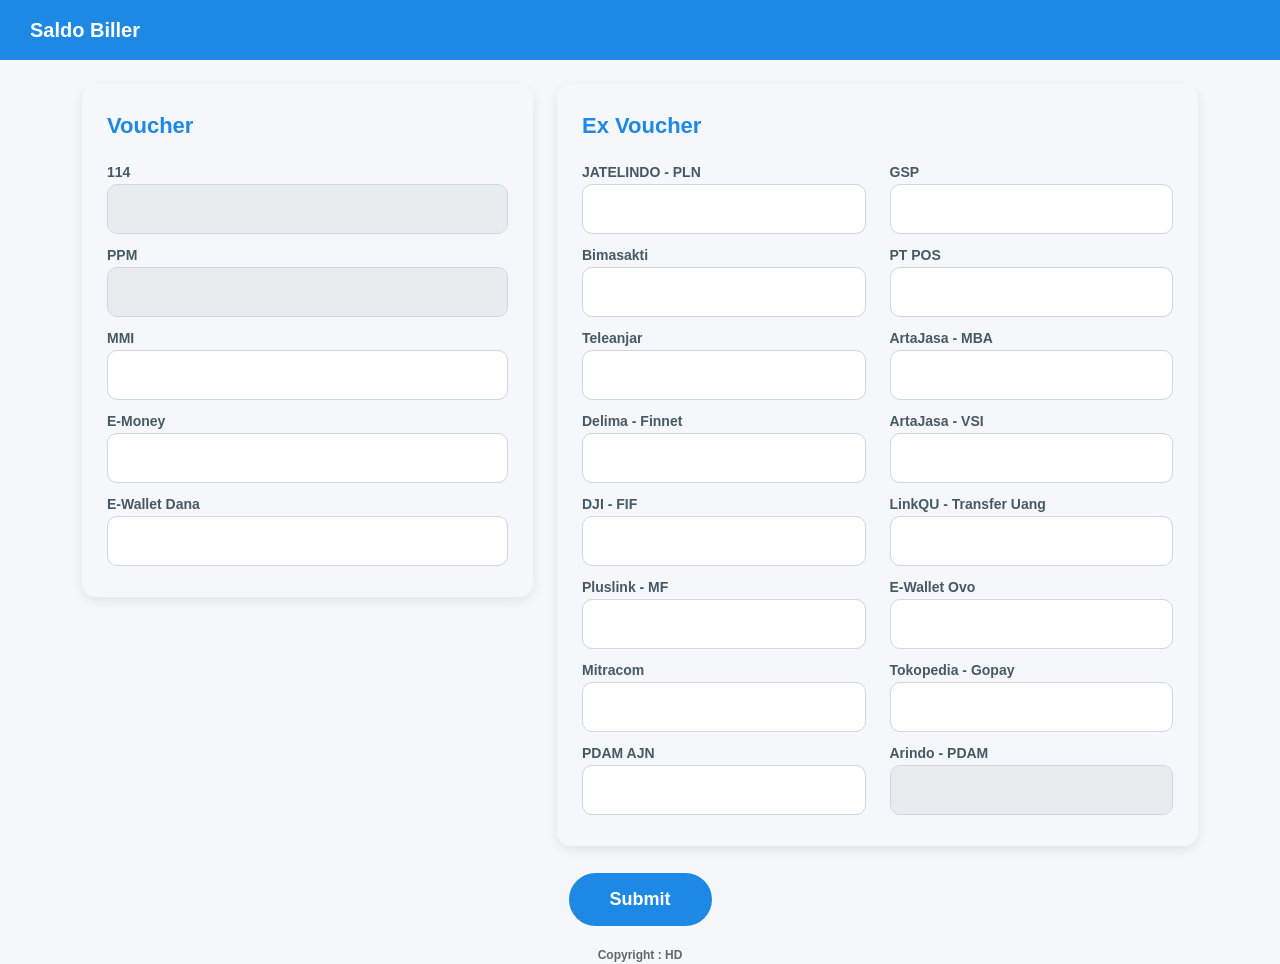
==== index.html @ f2d2eb8c "Disable biller non aktif 16 April 2026 Update Disable Biller Non Aktif 16 April 2026" ====
<!DOCTYPE html>
<html lang="{{ str_replace('_', '-', app()->getLocale()) }}">

<head>
  <meta charset="utf-8" />
  <meta name="viewport" content="width=device-width, initial-scale=1.0" />
  <title>Saldo Biller</title>

  <link href="https://cdn.jsdelivr.net/npm/bootstrap@5.0.2/dist/css/bootstrap.min.css" rel="stylesheet" />
  <script src="https://ajax.googleapis.com/ajax/libs/jquery/3.6.0/jquery.min.js"></script>

  <link href="style.css" rel="stylesheet" />
</head>

<body>

  <nav>
    <span>Saldo Biller</span>
  </nav>

  <div class="container mt-4">

    <div class="row justify-content-center">

      <!-- PANEL 1 -->
      <div class="col-md-5 col-sm-12">
        <div class="card-panel">
          <p class="title">Voucher</p>

          <div class="input-SBiller">
            <label>114</label>
            <input type="text" class="form-control VoucherHide" id="txtSaldoP114" disabled />
          </div>

          <!-- <div class="input-SBiller">
            <label>Kuwais</label>
            <input type="text" class="form-control VoucherHide" id="txtSaldoKws" required />
          </div> -->

          <div class="input-SBiller">
            <label>PPM</label>
            <input type="text" class="form-control VoucherHide" id="txtSaldoPPM" disabled />
          </div>

           <div class="input-SBiller">
            <label>MMI</label>
            <input type="text" class="form-control VoucherHide" id="txtSaldoMMI" required />
          </div>


          <div class="input-SBiller">
            <label>E-Money</label>
            <input type="text" class="form-control VoucherHide" id="txtSaldoEM" required />
          </div>

          <div class="input-SBiller_NonHide">
            <label>E-Wallet Dana</label>
            <input type="text" class="form-control" id="txtSaldoDn" required />
          </div>
        </div>
      </div>

      <!-- PANEL 2 -->
      <div class="col-md-7 col-sm-12">
        <div class="card-panel">
          <p class="title">Ex Voucher</p>

          <div class="row">

            <div class="col-md-6">

               <div class="input-SBiller_NonHide">
                <label>JATELINDO - PLN</label>
                <input type="text" class="form-control" id="txtJatelindo" required />
              </div>

              <div class="input-SBiller_NonHide">
                <label>Bimasakti</label>
                <input type="text" class="form-control" id="txtSaldoBima" required />
              </div>

              <div class="input-SBiller_NonHide">
                <label>Teleanjar</label>
                <input type="text" class="form-control" id="txtSaldoTeleanjar" required />
              </div>

              <div class="input-SBiller_NonHide">
                <label>Delima - Finnet</label>
                <input type="text" class="form-control" id="txtSaldoDelima" required />
              </div>

              <div class="input-SBiller_NonHide">
                <label>DJI - FIF</label>
                <input type="text" class="form-control" id="txtSaldoDJI" required />
              </div>

              <div class="input-SBiller_NonHide">
                <label>Pluslink - MF</label>
                <input type="text" class="form-control" id="txtSaldoPluslinkMF" required />
              </div>

              <div class="input-SBiller_NonHide">
                <label>Mitracom</label>
                <input type="text" class="form-control" id="txtSaldoMitracom" required />
              </div>
  

              <div class="input-SBiller_NonHide">
                <label>PDAM AJN</label>
                <input type="text" class="form-control" id="txtSaldoAJN" required />
              </div>

            </div>

            <div class="col-md-6">
              <div class="input-SBiller_NonHide">
                <label>GSP</label>
                <input type="text" class="form-control" id="txtSaldoGSP" required />
              </div>

              <div class="input-SBiller_NonHide">
                <label>PT POS</label>
                <input type="text" class="form-control" id="txtSaldoPTPOS" required />
              </div>

              <div class="input-SBiller_NonHide">
                <label>ArtaJasa - MBA</label>
                <input type="text" class="form-control" id="txtArtaJasaMBA" required />
              </div>

              <div class="input-SBiller_NonHide">
                <label>ArtaJasa - VSI</label>
                <input type="text" class="form-control" id="txtArtaJasaVSI" required />
              </div>

            
              <div class="input-SBiller_NonHide">
                <label>LinkQU - Transfer Uang</label>
                <input type="text" class="form-control" id="txtLinkQU" required />
              </div>

              <div class="input-SBiller_NonHide">
                <label>E-Wallet Ovo</label>
                <input type="text" class="form-control" id="txtOvo" required />
              </div>

              <div class="input-SBiller_NonHide">
                <label>Tokopedia - Gopay</label>
                <input type="text" class="form-control" id="txtTokpedGopay" required />
              </div>


              <div class="input-SBiller_NonHide">
                <label>Arindo - PDAM</label>
                <input type="text" class="form-control" id="txtArindo" disabled />
              </div>

            </div>

          </div>

        </div>
      </div>

      <!-- SUBMIT BUTTON -->
      <div class="col-12 text-center btnsubmit">
        <button type="submit" class="btn" onclick="saveFile()">Submit</button>
      </div>

    </div>
  </div>

 <footer>
    Copyright : HD
  </footer>
  <script src="app.js"></script>

</body>
</html>
---- style.css ----
body {
    background: #f5f7fa;
    font-family: 'Segoe UI', sans-serif;
}

nav {
    background: #1e88e5;
    padding: 15px 30px;
    color: #fff;
    font-size: 20px;
    font-weight: bold;
}

.container { 
    max-height: 100vh;
}

.title {
    font-size: 22px;
    font-weight: bold;
    margin-bottom: 15px;
    color: #1e88e5;
}

.card-panel {   
    border-radius: 14px;
    padding: 25px;
    margin-bottom: 2px;
    box-shadow: 0 4px 12px rgba(0,0,0,0.08);
}

.input-SBiller,
.input-SBiller_NonHide {
    position: relative;
    margin-bottom: 6px;
}

.input-SBiller input,
.input-SBiller_NonHide input {
    border-radius: 10px;
    padding: 12px;
    border: 1px solid #cfd8dc;
}

.input-SBiller label,
.input-SBiller_NonHide label {
    font-size: 14px;
    margin-top: 5px;
    font-weight: bolder;
    color: #455a64;
}

.btnsubmit .btn {
    background: #1e88e5;
    color: white;
    padding: 12px 40px;
    border-radius: 30px;
    font-size: 18px;
	font-weight: bold;
    margin-top: 25px;
}

.btn:hover {
    background: #1565c0;
}

footer {
    text-align: center;
    color: #666;
	font-size : 12px;
	font-weight: bold;
	margin-top: 20px;
    bottom: 0;
    left: 0;
    width: 100%;
}


@media screen and (max-width: 950px) {
  nav ul li a {
    font-size: 16px;
  }
}

@media screen and (max-width: 850px) {
  ul {
    position: fixed;
    width: 100%;
    height: 100vh;
    background: #2c3e50;
    top: 80px;
    left: 100%;
    text-align: center;
    transition: all 0.5s;
  }

  nav ul li {
    display: block;
    margin: 50px 0;
    line-height: 30px;
  }

  nav ul li a {
    font-size: var(--Uk20px);
  }

  a:hover,
  a.active {
    background: none;
    color: #0082e6;
  }

  #check:checked~ul {
    left: 0;
  }
}
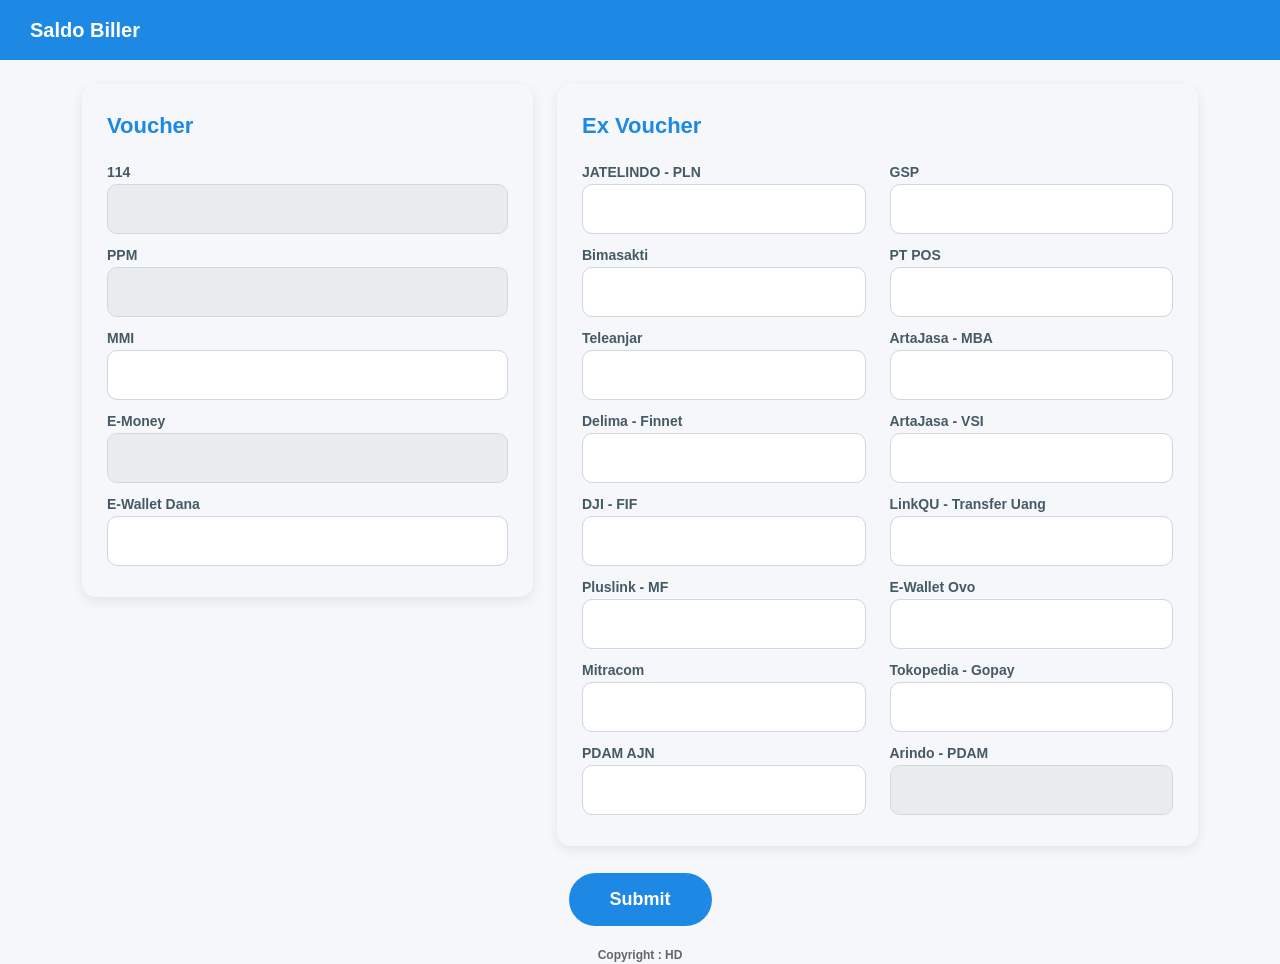
==== commit cdb87ae4: "Update Dis emoney Disable emoney, 10 September 2026" ====
--- a/index.html
+++ b/index.html
@@ -50,7 +50,7 @@
 
           <div class="input-SBiller">
             <label>E-Money</label>
-            <input type="text" class="form-control VoucherHide" id="txtSaldoEM" required />
+            <input type="text" class="form-control VoucherHide" id="txtSaldoEM" disabled />
           </div>
 
           <div class="input-SBiller_NonHide">
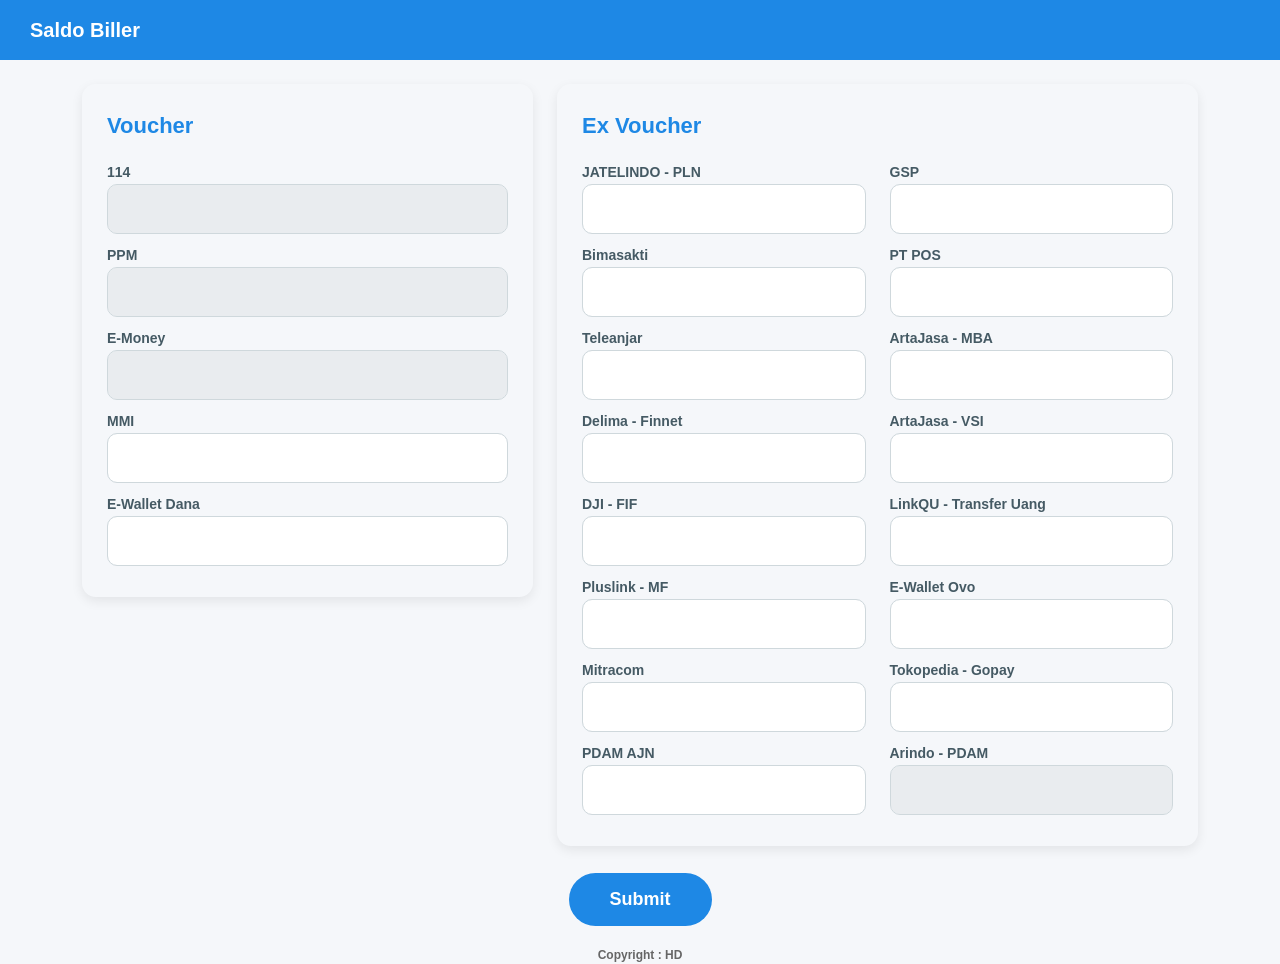
==== commit 5c3ef940: "Update posisi MONEY Update posisi MONEY - 10 SEPTEMBER 2026" ====
--- a/index.html
+++ b/index.html
@@ -43,14 +43,13 @@
           </div>
 
            <div class="input-SBiller">
+            <label>E-Money</label>
+            <input type="text" class="form-control VoucherHide" id="txtSaldoEM" disabled />
+          </div>
+
+          <div class="input-SBiller">
             <label>MMI</label>
             <input type="text" class="form-control VoucherHide" id="txtSaldoMMI" required />
-          </div>
-
-
-          <div class="input-SBiller">
-            <label>E-Money</label>
-            <input type="text" class="form-control VoucherHide" id="txtSaldoEM" disabled />
           </div>
 
           <div class="input-SBiller_NonHide">
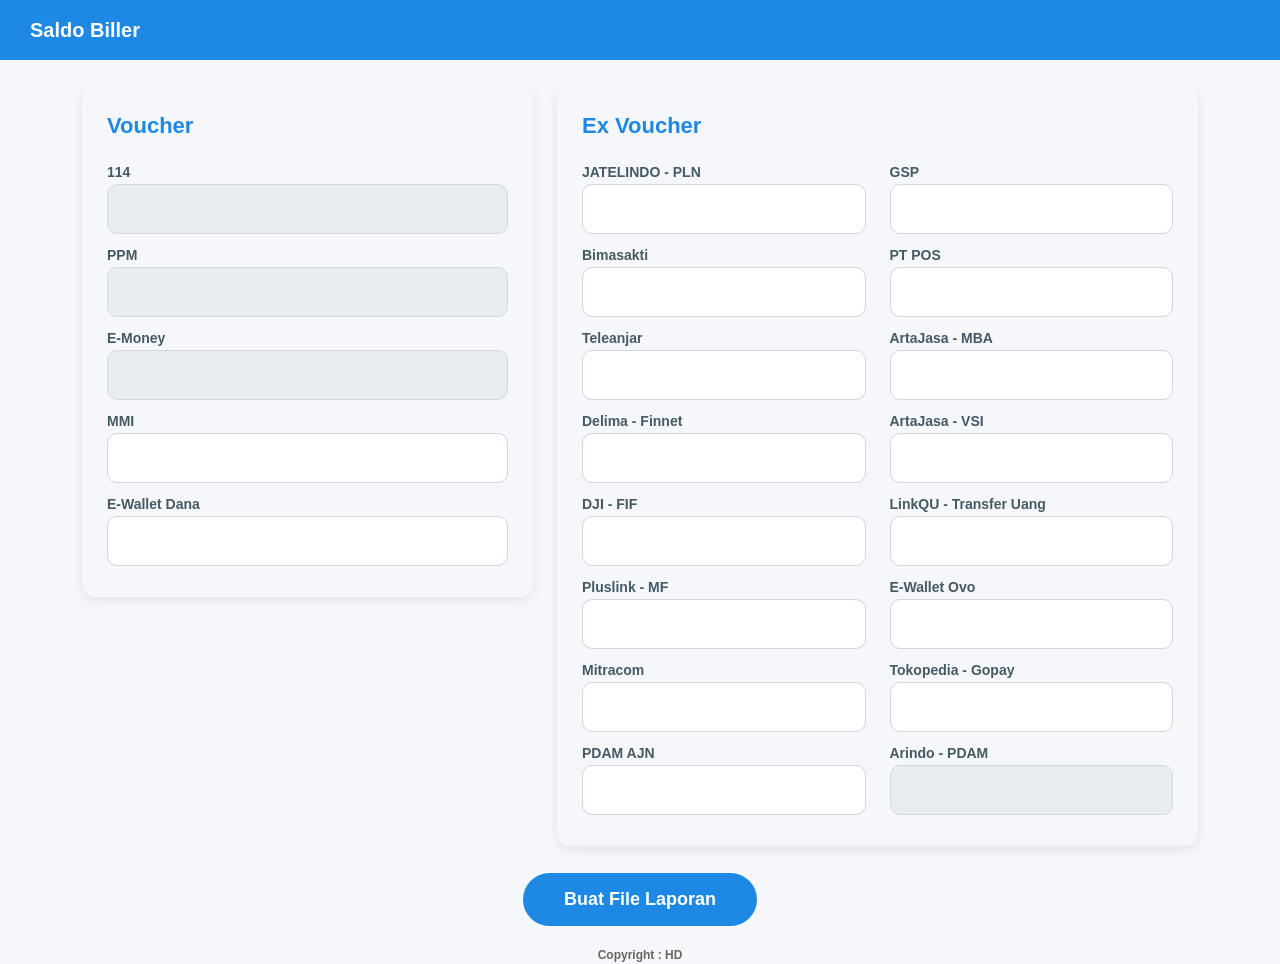
==== commit 14847ccb: "Edit_index 22 sep Edit_index 22 sep" ====
--- a/index.html
+++ b/index.html
@@ -1,178 +1,168 @@
 <!DOCTYPE html>
-<html lang="{{ str_replace('_', '-', app()->getLocale()) }}">
-
+<html lang="id">
 <head>
-  <meta charset="utf-8" />
-  <meta name="viewport" content="width=device-width, initial-scale=1.0" />
+  <meta charset="utf-8">
+  <meta name="viewport" content="width=device-width, initial-scale=1.0">
+  <meta name="description" content="Aplikasi lokal untuk membuat laporan saldo biller. Data diproses di browser dan tidak dikirim ke server.">
   <title>Saldo Biller</title>
 
-  <link href="https://cdn.jsdelivr.net/npm/bootstrap@5.0.2/dist/css/bootstrap.min.css" rel="stylesheet" />
-  <script src="https://ajax.googleapis.com/ajax/libs/jquery/3.6.0/jquery.min.js"></script>
+  <!-- Bootstrap hanya untuk tampilan. Tidak ada jQuery atau script eksternal. -->
+  <link
+    href="https://cdn.jsdelivr.net/npm/bootstrap@5.0.2/dist/css/bootstrap.min.css"
+    rel="stylesheet">
 
-  <link href="style.css" rel="stylesheet" />
+  <link href="style.css" rel="stylesheet">
 </head>
 
 <body>
-
   <nav>
     <span>Saldo Biller</span>
   </nav>
 
-  <div class="container mt-4">
-
+  <main class="container mt-4">
     <div class="row justify-content-center">
 
-      <!-- PANEL 1 -->
+      <!-- PANEL VOUCHER -->
       <div class="col-md-5 col-sm-12">
         <div class="card-panel">
           <p class="title">Voucher</p>
 
           <div class="input-SBiller">
-            <label>114</label>
-            <input type="text" class="form-control VoucherHide" id="txtSaldoP114" disabled />
-          </div>
-
-          <!-- <div class="input-SBiller">
-            <label>Kuwais</label>
-            <input type="text" class="form-control VoucherHide" id="txtSaldoKws" required />
-          </div> -->
-
-          <div class="input-SBiller">
-            <label>PPM</label>
-            <input type="text" class="form-control VoucherHide" id="txtSaldoPPM" disabled />
-          </div>
-
-           <div class="input-SBiller">
-            <label>E-Money</label>
-            <input type="text" class="form-control VoucherHide" id="txtSaldoEM" disabled />
+            <label for="txtSaldoP114">114</label>
+            <input type="text" class="form-control VoucherHide" id="txtSaldoP114" disabled>
           </div>
 
           <div class="input-SBiller">
-            <label>MMI</label>
-            <input type="text" class="form-control VoucherHide" id="txtSaldoMMI" required />
+            <label for="txtSaldoPPM">PPM</label>
+            <input type="text" class="form-control VoucherHide" id="txtSaldoPPM" disabled>
+          </div>
+
+          <div class="input-SBiller">
+            <label for="txtSaldoEM">E-Money</label>
+            <input type="text" class="form-control VoucherHide" id="txtSaldoEM" disabled>
+          </div>
+
+          <div class="input-SBiller">
+            <label for="txtSaldoMMI">MMI</label>
+            <input type="text" class="form-control VoucherHide" id="txtSaldoMMI">
           </div>
 
           <div class="input-SBiller_NonHide">
-            <label>E-Wallet Dana</label>
-            <input type="text" class="form-control" id="txtSaldoDn" required />
+            <label for="txtSaldoDn">E-Wallet Dana</label>
+            <input type="text" class="form-control" id="txtSaldoDn">
           </div>
         </div>
       </div>
 
-      <!-- PANEL 2 -->
+      <!-- PANEL EX VOUCHER -->
       <div class="col-md-7 col-sm-12">
         <div class="card-panel">
           <p class="title">Ex Voucher</p>
 
           <div class="row">
-
             <div class="col-md-6">
 
-               <div class="input-SBiller_NonHide">
-                <label>JATELINDO - PLN</label>
-                <input type="text" class="form-control" id="txtJatelindo" required />
+              <div class="input-SBiller_NonHide">
+                <label for="txtJatelindo">JATELINDO - PLN</label>
+                <input type="text" class="form-control" id="txtJatelindo">
               </div>
 
               <div class="input-SBiller_NonHide">
-                <label>Bimasakti</label>
-                <input type="text" class="form-control" id="txtSaldoBima" required />
+                <label for="txtSaldoBima">Bimasakti</label>
+                <input type="text" class="form-control" id="txtSaldoBima">
               </div>
 
               <div class="input-SBiller_NonHide">
-                <label>Teleanjar</label>
-                <input type="text" class="form-control" id="txtSaldoTeleanjar" required />
+                <label for="txtSaldoTeleanjar">Teleanjar</label>
+                <input type="text" class="form-control" id="txtSaldoTeleanjar">
               </div>
 
               <div class="input-SBiller_NonHide">
-                <label>Delima - Finnet</label>
-                <input type="text" class="form-control" id="txtSaldoDelima" required />
+                <label for="txtSaldoDelima">Delima - Finnet</label>
+                <input type="text" class="form-control" id="txtSaldoDelima">
               </div>
 
               <div class="input-SBiller_NonHide">
-                <label>DJI - FIF</label>
-                <input type="text" class="form-control" id="txtSaldoDJI" required />
+                <label for="txtSaldoDJI">DJI - FIF</label>
+                <input type="text" class="form-control" id="txtSaldoDJI">
               </div>
 
               <div class="input-SBiller_NonHide">
-                <label>Pluslink - MF</label>
-                <input type="text" class="form-control" id="txtSaldoPluslinkMF" required />
+                <label for="txtSaldoPluslinkMF">Pluslink - MF</label>
+                <input type="text" class="form-control" id="txtSaldoPluslinkMF">
               </div>
 
               <div class="input-SBiller_NonHide">
-                <label>Mitracom</label>
-                <input type="text" class="form-control" id="txtSaldoMitracom" required />
+                <label for="txtSaldoMitracom">Mitracom</label>
+                <input type="text" class="form-control" id="txtSaldoMitracom">
               </div>
-  
 
               <div class="input-SBiller_NonHide">
-                <label>PDAM AJN</label>
-                <input type="text" class="form-control" id="txtSaldoAJN" required />
+                <label for="txtSaldoAJN">PDAM AJN</label>
+                <input type="text" class="form-control" id="txtSaldoAJN">
               </div>
 
             </div>
 
             <div class="col-md-6">
+
               <div class="input-SBiller_NonHide">
-                <label>GSP</label>
-                <input type="text" class="form-control" id="txtSaldoGSP" required />
+                <label for="txtSaldoGSP">GSP</label>
+                <input type="text" class="form-control" id="txtSaldoGSP">
               </div>
 
               <div class="input-SBiller_NonHide">
-                <label>PT POS</label>
-                <input type="text" class="form-control" id="txtSaldoPTPOS" required />
+                <label for="txtSaldoPTPOS">PT POS</label>
+                <input type="text" class="form-control" id="txtSaldoPTPOS">
               </div>
 
               <div class="input-SBiller_NonHide">
-                <label>ArtaJasa - MBA</label>
-                <input type="text" class="form-control" id="txtArtaJasaMBA" required />
+                <label for="txtArtaJasaMBA">ArtaJasa - MBA</label>
+                <input type="text" class="form-control" id="txtArtaJasaMBA">
               </div>
 
               <div class="input-SBiller_NonHide">
-                <label>ArtaJasa - VSI</label>
-                <input type="text" class="form-control" id="txtArtaJasaVSI" required />
-              </div>
-
-            
-              <div class="input-SBiller_NonHide">
-                <label>LinkQU - Transfer Uang</label>
-                <input type="text" class="form-control" id="txtLinkQU" required />
+                <label for="txtArtaJasaVSI">ArtaJasa - VSI</label>
+                <input type="text" class="form-control" id="txtArtaJasaVSI">
               </div>
 
               <div class="input-SBiller_NonHide">
-                <label>E-Wallet Ovo</label>
-                <input type="text" class="form-control" id="txtOvo" required />
+                <label for="txtLinkQU">LinkQU - Transfer Uang</label>
+                <input type="text" class="form-control" id="txtLinkQU">
               </div>
 
               <div class="input-SBiller_NonHide">
-                <label>Tokopedia - Gopay</label>
-                <input type="text" class="form-control" id="txtTokpedGopay" required />
+                <label for="txtOvo">E-Wallet Ovo</label>
+                <input type="text" class="form-control" id="txtOvo">
               </div>
 
+              <div class="input-SBiller_NonHide">
+                <label for="txtTokpedGopay">Tokopedia - Gopay</label>
+                <input type="text" class="form-control" id="txtTokpedGopay">
+              </div>
 
               <div class="input-SBiller_NonHide">
-                <label>Arindo - PDAM</label>
-                <input type="text" class="form-control" id="txtArindo" disabled />
+                <label for="txtArindo">Arindo - PDAM</label>
+                <input type="text" class="form-control" id="txtArindo" disabled>
               </div>
 
             </div>
-
           </div>
-
         </div>
       </div>
 
-      <!-- SUBMIT BUTTON -->
+      <!-- SUBMIT -->
       <div class="col-12 text-center btnsubmit">
-        <button type="submit" class="btn" onclick="saveFile()">Submit</button>
+        <button type="button" class="btn" id="btnSave">Buat File Laporan</button>
       </div>
 
     </div>
-  </div>
+  </main>
 
- <footer>
+  <footer>
     Copyright : HD
   </footer>
+
   <script src="app.js"></script>
-
 </body>
-</html>+</html>
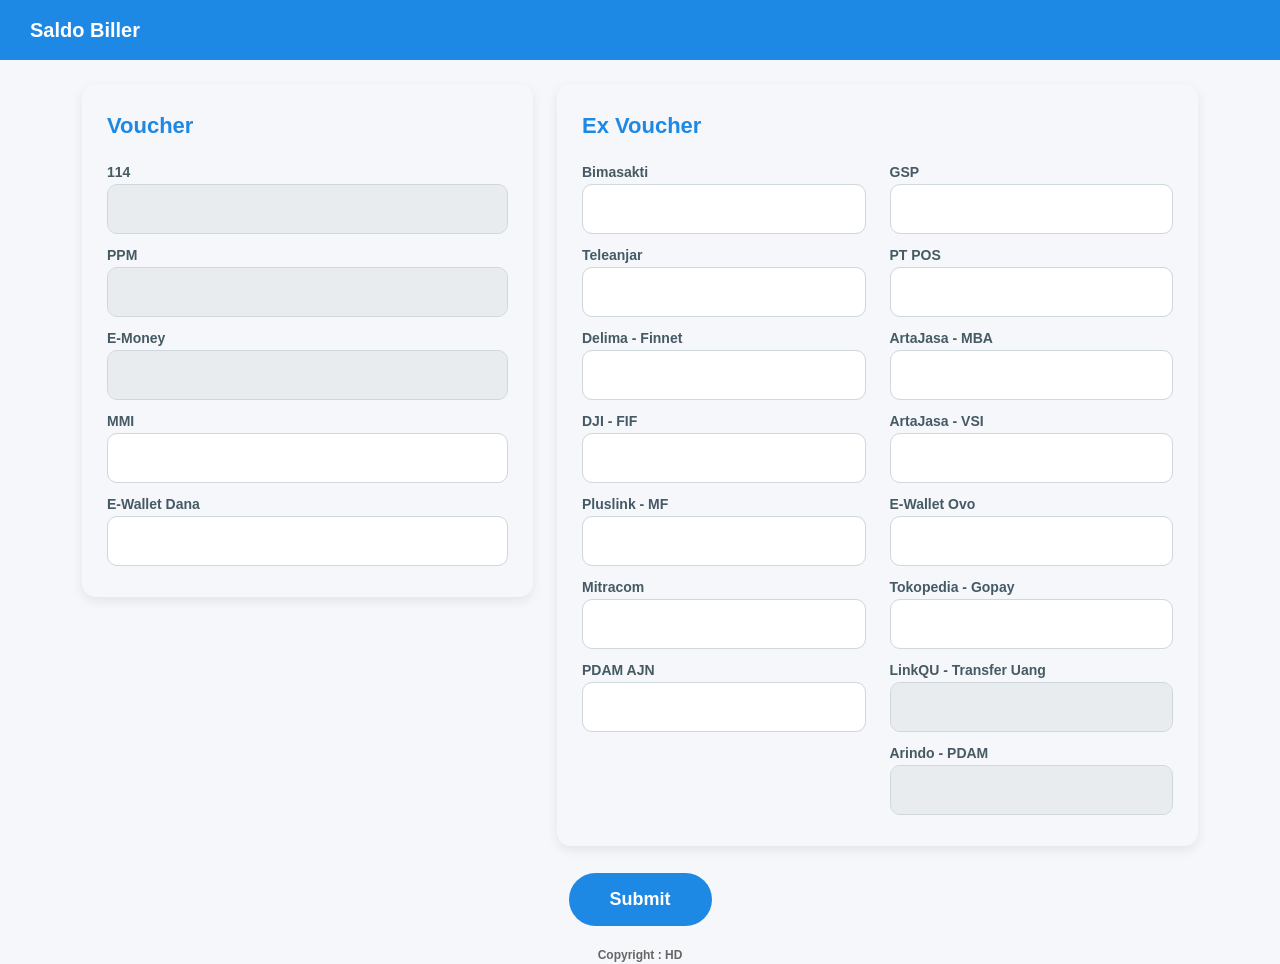
==== commit 1b765a3b: "Backup 5Nov206 Update Data Linkq dan" ====
--- a/index.html
+++ b/index.html
@@ -1,168 +1,178 @@
 <!DOCTYPE html>
-<html lang="id">
+<html lang="{{ str_replace('_', '-', app()->getLocale()) }}">
+
 <head>
-  <meta charset="utf-8">
-  <meta name="viewport" content="width=device-width, initial-scale=1.0">
-  <meta name="description" content="Aplikasi lokal untuk membuat laporan saldo biller. Data diproses di browser dan tidak dikirim ke server.">
+  <meta charset="utf-8" />
+  <meta name="viewport" content="width=device-width, initial-scale=1.0" />
   <title>Saldo Biller</title>
 
-  <!-- Bootstrap hanya untuk tampilan. Tidak ada jQuery atau script eksternal. -->
-  <link
-    href="https://cdn.jsdelivr.net/npm/bootstrap@5.0.2/dist/css/bootstrap.min.css"
-    rel="stylesheet">
+  <link href="https://cdn.jsdelivr.net/npm/bootstrap@5.0.2/dist/css/bootstrap.min.css" rel="stylesheet" />
+  <script src="https://ajax.googleapis.com/ajax/libs/jquery/3.6.0/jquery.min.js"></script>
 
-  <link href="style.css" rel="stylesheet">
+  <link href="style.css" rel="stylesheet" />
 </head>
 
 <body>
+
   <nav>
     <span>Saldo Biller</span>
   </nav>
 
-  <main class="container mt-4">
+  <div class="container mt-4">
+
     <div class="row justify-content-center">
 
-      <!-- PANEL VOUCHER -->
+      <!-- PANEL 1 -->
       <div class="col-md-5 col-sm-12">
         <div class="card-panel">
           <p class="title">Voucher</p>
 
           <div class="input-SBiller">
-            <label for="txtSaldoP114">114</label>
-            <input type="text" class="form-control VoucherHide" id="txtSaldoP114" disabled>
+            <label>114</label>
+            <input type="text" class="form-control VoucherHide" id="txtSaldoP114" disabled />
+          </div>
+
+          <!-- <div class="input-SBiller">
+            <label>Kuwais</label>
+            <input type="text" class="form-control VoucherHide" id="txtSaldoKws" required />
+          </div> -->
+
+          <div class="input-SBiller">
+            <label>PPM</label>
+            <input type="text" class="form-control VoucherHide" id="txtSaldoPPM" disabled />
+          </div>
+
+           <div class="input-SBiller">
+            <label>E-Money</label>
+            <input type="text" class="form-control VoucherHide" id="txtSaldoEM" disabled />
           </div>
 
           <div class="input-SBiller">
-            <label for="txtSaldoPPM">PPM</label>
-            <input type="text" class="form-control VoucherHide" id="txtSaldoPPM" disabled>
-          </div>
-
-          <div class="input-SBiller">
-            <label for="txtSaldoEM">E-Money</label>
-            <input type="text" class="form-control VoucherHide" id="txtSaldoEM" disabled>
-          </div>
-
-          <div class="input-SBiller">
-            <label for="txtSaldoMMI">MMI</label>
-            <input type="text" class="form-control VoucherHide" id="txtSaldoMMI">
+            <label>MMI</label>
+            <input type="text" class="form-control VoucherHide" id="txtSaldoMMI" required />
           </div>
 
           <div class="input-SBiller_NonHide">
-            <label for="txtSaldoDn">E-Wallet Dana</label>
-            <input type="text" class="form-control" id="txtSaldoDn">
+            <label>E-Wallet Dana</label>
+            <input type="text" class="form-control" id="txtSaldoDn" required />
           </div>
         </div>
       </div>
 
-      <!-- PANEL EX VOUCHER -->
+      <!-- PANEL 2 -->
       <div class="col-md-7 col-sm-12">
         <div class="card-panel">
           <p class="title">Ex Voucher</p>
 
           <div class="row">
+
             <div class="col-md-6">
 
+               <!-- <div class="input-SBiller_NonHide">
+                <label>JATELINDO - PLN</label>
+                <input type="text" class="form-control" id="txtJatelindo" required />
+              </div> -->
+
               <div class="input-SBiller_NonHide">
-                <label for="txtJatelindo">JATELINDO - PLN</label>
-                <input type="text" class="form-control" id="txtJatelindo">
+                <label>Bimasakti</label>
+                <input type="text" class="form-control" id="txtSaldoBima" required />
               </div>
 
               <div class="input-SBiller_NonHide">
-                <label for="txtSaldoBima">Bimasakti</label>
-                <input type="text" class="form-control" id="txtSaldoBima">
+                <label>Teleanjar</label>
+                <input type="text" class="form-control" id="txtSaldoTeleanjar" required />
               </div>
 
               <div class="input-SBiller_NonHide">
-                <label for="txtSaldoTeleanjar">Teleanjar</label>
-                <input type="text" class="form-control" id="txtSaldoTeleanjar">
+                <label>Delima - Finnet</label>
+                <input type="text" class="form-control" id="txtSaldoDelima" required />
               </div>
 
               <div class="input-SBiller_NonHide">
-                <label for="txtSaldoDelima">Delima - Finnet</label>
-                <input type="text" class="form-control" id="txtSaldoDelima">
+                <label>DJI - FIF</label>
+                <input type="text" class="form-control" id="txtSaldoDJI" required />
               </div>
 
               <div class="input-SBiller_NonHide">
-                <label for="txtSaldoDJI">DJI - FIF</label>
-                <input type="text" class="form-control" id="txtSaldoDJI">
+                <label>Pluslink - MF</label>
+                <input type="text" class="form-control" id="txtSaldoPluslinkMF" required />
               </div>
 
               <div class="input-SBiller_NonHide">
-                <label for="txtSaldoPluslinkMF">Pluslink - MF</label>
-                <input type="text" class="form-control" id="txtSaldoPluslinkMF">
+                <label>Mitracom</label>
+                <input type="text" class="form-control" id="txtSaldoMitracom" required />
               </div>
+  
 
               <div class="input-SBiller_NonHide">
-                <label for="txtSaldoMitracom">Mitracom</label>
-                <input type="text" class="form-control" id="txtSaldoMitracom">
-              </div>
-
-              <div class="input-SBiller_NonHide">
-                <label for="txtSaldoAJN">PDAM AJN</label>
-                <input type="text" class="form-control" id="txtSaldoAJN">
+                <label>PDAM AJN</label>
+                <input type="text" class="form-control" id="txtSaldoAJN" required />
               </div>
 
             </div>
 
             <div class="col-md-6">
-
               <div class="input-SBiller_NonHide">
-                <label for="txtSaldoGSP">GSP</label>
-                <input type="text" class="form-control" id="txtSaldoGSP">
+                <label>GSP</label>
+                <input type="text" class="form-control" id="txtSaldoGSP" required />
               </div>
 
               <div class="input-SBiller_NonHide">
-                <label for="txtSaldoPTPOS">PT POS</label>
-                <input type="text" class="form-control" id="txtSaldoPTPOS">
+                <label>PT POS</label>
+                <input type="text" class="form-control" id="txtSaldoPTPOS" required />
               </div>
 
               <div class="input-SBiller_NonHide">
-                <label for="txtArtaJasaMBA">ArtaJasa - MBA</label>
-                <input type="text" class="form-control" id="txtArtaJasaMBA">
+                <label>ArtaJasa - MBA</label>
+                <input type="text" class="form-control" id="txtArtaJasaMBA" required />
               </div>
 
               <div class="input-SBiller_NonHide">
-                <label for="txtArtaJasaVSI">ArtaJasa - VSI</label>
-                <input type="text" class="form-control" id="txtArtaJasaVSI">
+                <label>ArtaJasa - VSI</label>
+                <input type="text" class="form-control" id="txtArtaJasaVSI" required />
+              </div>
+            
+              
+
+              <div class="input-SBiller_NonHide">
+                <label>E-Wallet Ovo</label>
+                <input type="text" class="form-control" id="txtOvo" required />
               </div>
 
               <div class="input-SBiller_NonHide">
-                <label for="txtLinkQU">LinkQU - Transfer Uang</label>
-                <input type="text" class="form-control" id="txtLinkQU">
+                <label>Tokopedia - Gopay</label>
+                <input type="text" class="form-control" id="txtTokpedGopay" required />
               </div>
 
               <div class="input-SBiller_NonHide">
-                <label for="txtOvo">E-Wallet Ovo</label>
-                <input type="text" class="form-control" id="txtOvo">
+                <label>LinkQU - Transfer Uang</label>
+                <input type="text" class="form-control" id="txtLinkQU" disabled />
               </div>
 
               <div class="input-SBiller_NonHide">
-                <label for="txtTokpedGopay">Tokopedia - Gopay</label>
-                <input type="text" class="form-control" id="txtTokpedGopay">
-              </div>
-
-              <div class="input-SBiller_NonHide">
-                <label for="txtArindo">Arindo - PDAM</label>
-                <input type="text" class="form-control" id="txtArindo" disabled>
+                <label>Arindo - PDAM</label>
+                <input type="text" class="form-control" id="txtArindo" disabled />
               </div>
 
             </div>
+
           </div>
+
         </div>
       </div>
 
-      <!-- SUBMIT -->
+      <!-- SUBMIT BUTTON -->
       <div class="col-12 text-center btnsubmit">
-        <button type="button" class="btn" id="btnSave">Buat File Laporan</button>
+        <button type="submit" class="btn" onclick="saveFile()">Submit</button>
       </div>
 
     </div>
-  </main>
+  </div>
 
-  <footer>
+ <footer>
     Copyright : HD
   </footer>
+  <script src="app.js"></script>
 
-  <script src="app.js"></script>
 </body>
-</html>
+</html>
